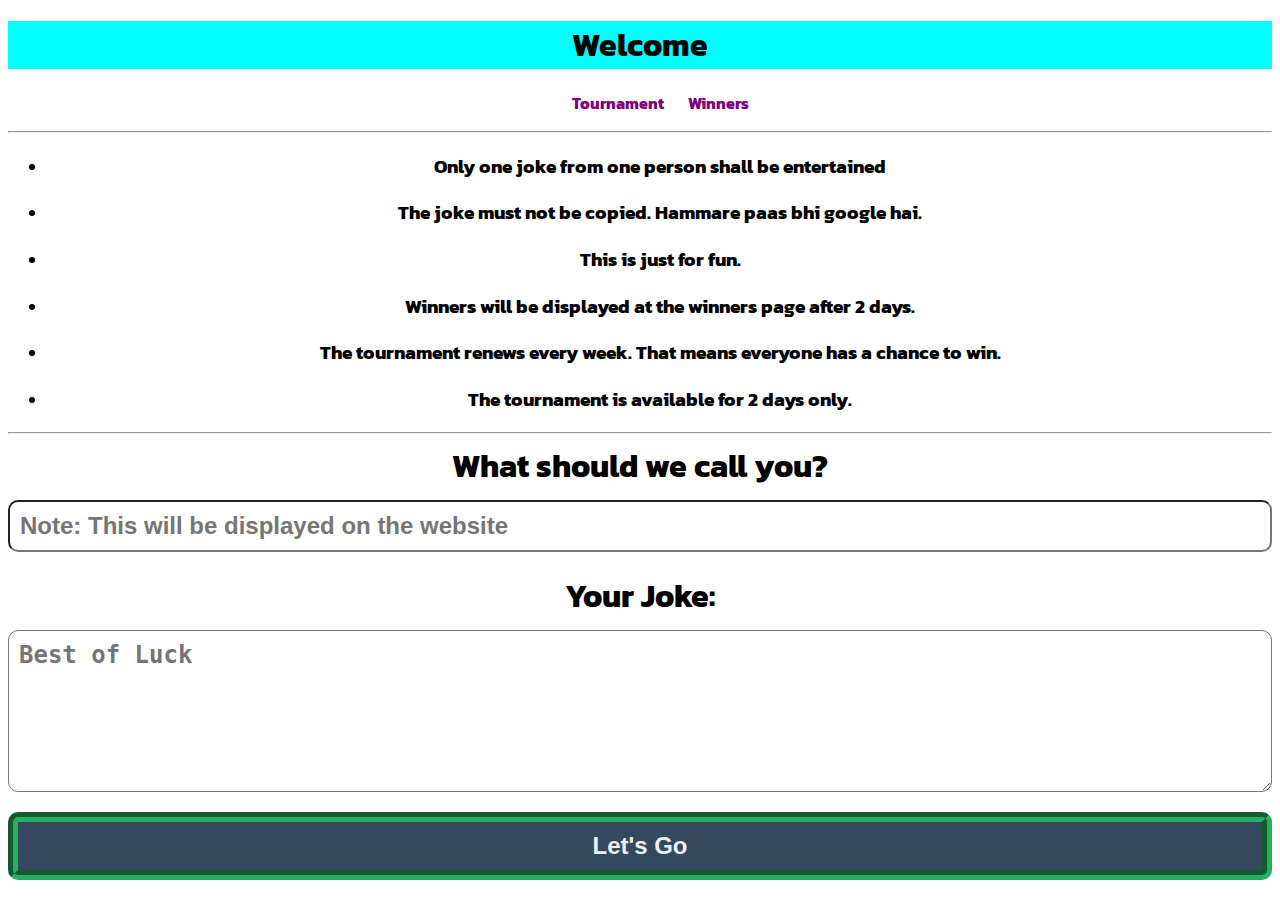
==== index.html @ 08c92efe "Add files via upload" ====
<!DOCTYPE html>
<html lang="en">
  <head>
    <meta charset="UTF-8" />
    <meta http-equiv="X-UA-Compatible" content="IE=edge" />
    <link rel="preconnect" href="https://fonts.googleapis.com" />
    <link rel="preconnect" href="https://fonts.gstatic.com" crossorigin />
    <link
      href="https://fonts.googleapis.com/css2?family=Kanit:wght@300&display=swap"
      rel="stylesheet"
    />
    <meta name="viewport" content="width=device-width, initial-scale=1.0" />
    <link rel="stylesheet" href="style.css" />
    <title>JOKES TOURNAMENT</title>
  </head>
  <body>
    <center>
      <h1 id="h">Welcome</h1>
    </center>
    <center>
      <nav>
        <ul>
          <li><a href="index.html">Tournament</a></li>
          <li><a href="win.html">Winners</a></li>
        </ul>
      </nav>
    </center>
    <hr />
    <center>
      <ul>
        <li><h3>Only one joke from one person shall be entertained</h3></li>
        <li>
          <h3>The joke must not be copied. Hammare paas bhi google hai.</h3>
        </li>
        <li>
          <h3>This is just for fun.</h3>
        </li>
        <li>
          <h3>Winners will be displayed at the winners page after 2 days.</h3>
        </li>
        <li>
          <h3>
            The tournament renews every week. That means everyone has a chance
            to win.
          </h3>
        </li>
        <li>
          <h3>The tournament is available for 2 days only.</h3>
        </li>
      </ul>
    </center>
    <hr />
    <center>
      <form action="tourn.html">
        <div class="frm-part">
          <label>What should we call you?</label>
          <input
            type="text"
            id="main_name"
            required
            name="NameOfPerson"
            placeholder="Note: This will be displayed on the website"
          />
        </div>
        <div class="frm-part">
          <label>Your Joke:</label>
          <textarea
            name="Joke"
            id="texter"
            cols="30"
            rows="5"
            placeholder="Best of Luck"
          ></textarea>
        </div>
        <div class="frm-part">
          <input
            type="submit"
            id="jj"
            onclick="col()"
            value="Let's Go"
            style="
              border: 10px groove #27ae60;
              color: #ecf0f1;
              background-color: #34495e;
            "
          />
        </div>
      </form>
    </center>
  </body>
  <script>
    btn = document.getElementById("jj");
    function col() {
      btn.style.border = "10px ridge #27ae60";
    }
  </script>
  <script src="script.js"></script>
</html>
---- style.css ----
body{
    font-family: 'Kanit', sans-serif;
}

.frm-part{
    display: flex;
    flex-direction: column;
    margin: 0 0 20px 0;
}

.frm-part label{
    font-weight: bold;
    font-size: 2pc;
    padding: 0 0 10px 0;
}
.frm-part input, .frm-part textarea{
    padding: 10px;
    font-size: 1.5pc;
    border-radius: 10px;
    font-weight: bold;
}

#h{
    background-color: aqua;
}

nav ul li{
    display: inline;
    padding: 10px;
}
nav ul {
   list-style: none;
}
nav ul li a{
    color: purple;
    font-weight: bolder;
    text-decoration: none;
}
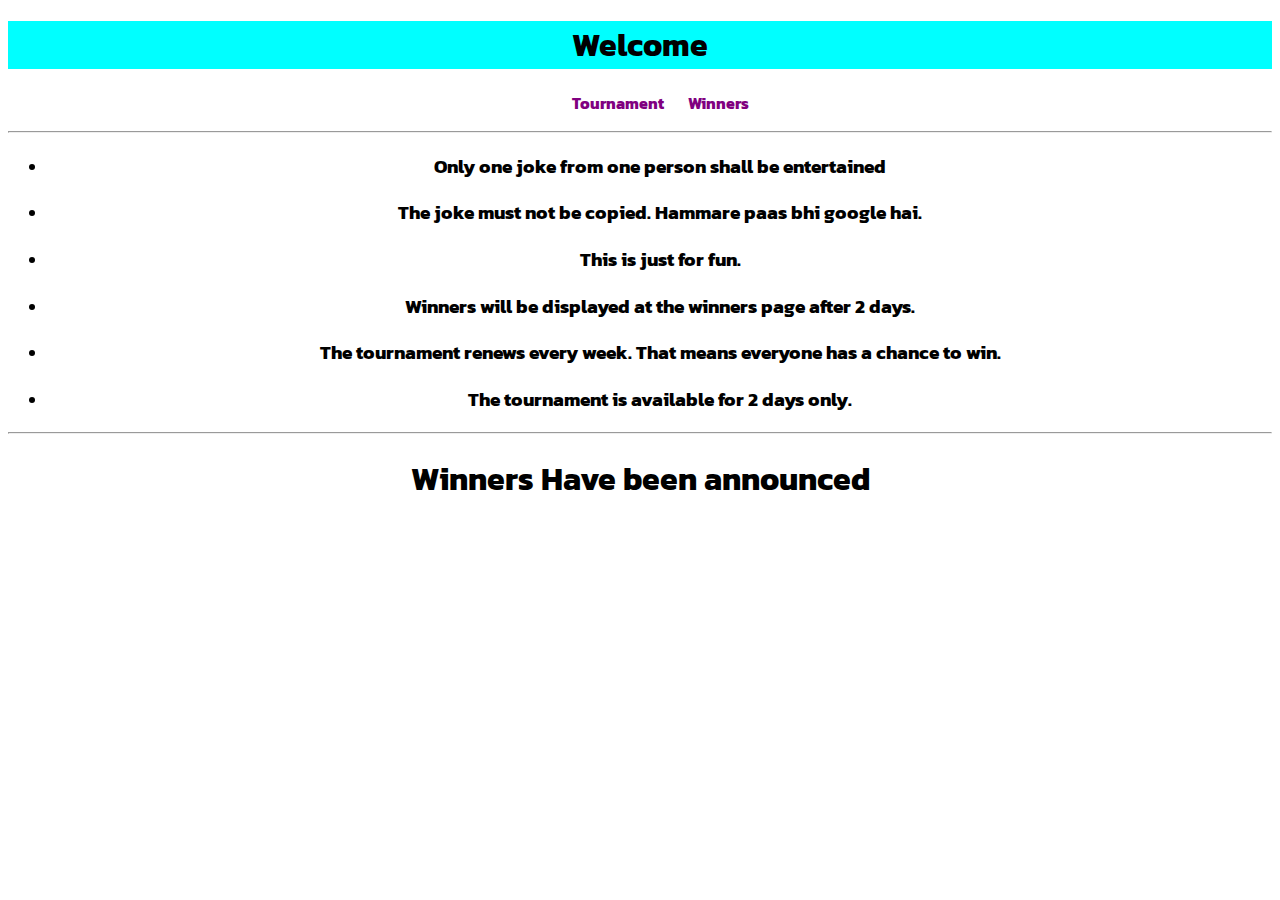
==== commit 5fe649d6: "Update index.html" ====
--- a/index.html
+++ b/index.html
@@ -51,7 +51,7 @@
     </center>
     <hr />
     <center>
-      <form action="tourn.html">
+<!--       <form action="tourn.html" netlify>
         <div class="frm-part">
           <label>What should we call you?</label>
           <input
@@ -85,7 +85,8 @@
             "
           />
         </div>
-      </form>
+      </form> -->
+      <h1>Winners Have been announced</h1>
     </center>
   </body>
   <script>
